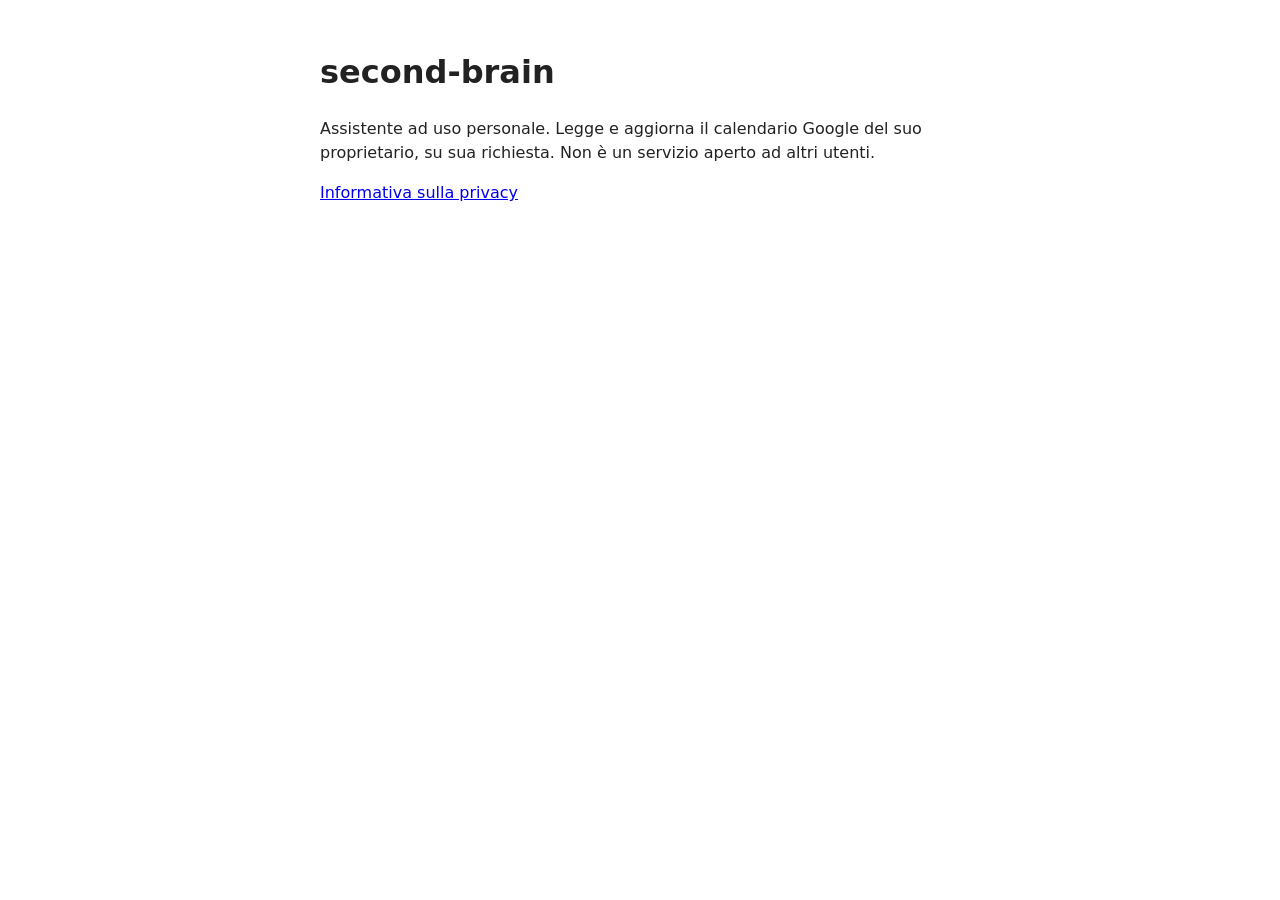
==== index.html @ 84aa8bb6 "Pagine di second-brain Co-Authored-By: Claude Opus 5.5 <noreply@anthropic.com>" ====
<!doctype html>
<html lang="it">
<head>
<meta charset="utf-8">
<meta name="viewport" content="width=device-width, initial-scale=1">
<title>second-brain</title>
<style>body{font:16px/1.5 system-ui,sans-serif;max-width:40rem;margin:3rem auto;padding:0 1rem;color:#222;background:#fff}</style>
</head>
<body>
<h1>second-brain</h1>
<p>Assistente ad uso personale. Legge e aggiorna il calendario Google del suo proprietario, su sua richiesta. Non è un servizio aperto ad altri utenti.</p>
<p><a href="privacy.html">Informativa sulla privacy</a></p>
</body>
</html>
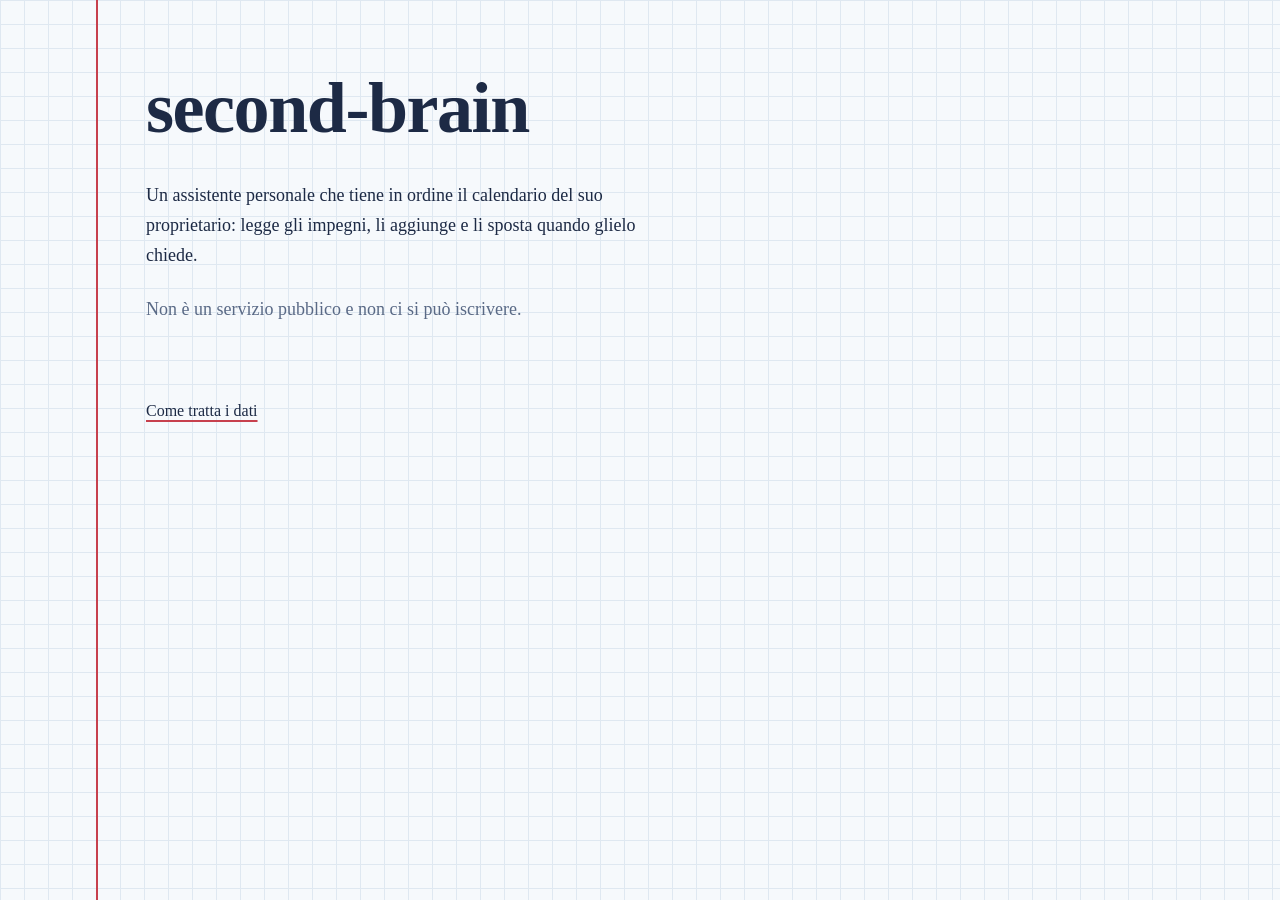
==== commit 7c2f1eef: "Pagine più curate, non indicizzabili Co-Authored-By: Claude Opus 5.5 <noreply@anthropic.com>" ====
--- a/index.html
+++ b/index.html
@@ -3,12 +3,16 @@
 <head>
 <meta charset="utf-8">
 <meta name="viewport" content="width=device-width, initial-scale=1">
+<meta name="robots" content="noindex, nofollow">
 <title>second-brain</title>
-<style>body{font:16px/1.5 system-ui,sans-serif;max-width:40rem;margin:3rem auto;padding:0 1rem;color:#222;background:#fff}</style>
+<link rel="stylesheet" href="style.css">
 </head>
 <body>
+<main>
 <h1>second-brain</h1>
-<p>Assistente ad uso personale. Legge e aggiorna il calendario Google del suo proprietario, su sua richiesta. Non è un servizio aperto ad altri utenti.</p>
-<p><a href="privacy.html">Informativa sulla privacy</a></p>
+<p>Un assistente personale che tiene in ordine il calendario del suo proprietario: legge gli impegni, li aggiunge e li sposta quando glielo chiede.</p>
+<p class="sotto">Non è un servizio pubblico e non ci si può iscrivere.</p>
+<footer><a href="privacy.html">Come tratta i dati</a></footer>
+</main>
 </body>
 </html>
--- a/style.css
+++ b/style.css
@@ -0,0 +1,73 @@
+/* Un foglio di quaderno a quadretti, con il margine rosso. Niente font né risorse esterne. */
+:root {
+  --carta: #f6f9fc;
+  --quadretto: #dfe8f1;
+  --inchiostro: #1d2a45;
+  --matita: #5a6a86;
+  --margine: #c7404d;
+  --q: 24px;
+  color-scheme: light dark;
+}
+@media (prefers-color-scheme: dark) {
+  :root {
+    --carta: #121a2b;
+    --quadretto: #1e2940;
+    --inchiostro: #e4ebf5;
+    --matita: #9aa8c0;
+    --margine: #e0646f;
+  }
+}
+
+* { box-sizing: border-box; }
+
+html {
+  background-color: var(--carta);
+  background-image:
+    linear-gradient(var(--quadretto) 1px, transparent 1px),
+    linear-gradient(90deg, var(--quadretto) 1px, transparent 1px);
+  background-size: var(--q) var(--q);
+}
+
+body {
+  margin: 0;
+  min-height: 100vh;
+  color: var(--inchiostro);
+  font-family: "Iowan Old Style", "Charter", "Bitstream Charter", "Sitka Text", Cambria, Georgia, serif;
+  font-size: 1.125rem;
+  line-height: calc(var(--q) * 1.25);
+  /* il margine del quaderno */
+  border-left: 2px solid var(--margine);
+  margin-left: clamp(16px, 8vw, 96px);
+  padding: calc(var(--q) * 3) clamp(16px, 5vw, 48px) calc(var(--q) * 2);
+}
+
+main { max-width: 34rem; }
+
+h1 {
+  font-size: clamp(2.6rem, 9vw, 4.5rem);
+  line-height: 1;
+  font-weight: 700;
+  letter-spacing: -0.02em;
+  margin: 0 0 calc(var(--q) * 1.5);
+}
+
+h2 {
+  font-size: 1.125rem;
+  font-weight: 700;
+  margin: calc(var(--q) * 1.5) 0 calc(var(--q) * 0.25);
+}
+
+p { margin: 0 0 var(--q); }
+
+.sotto { color: var(--matita); }
+
+a {
+  color: var(--inchiostro);
+  text-decoration-color: var(--margine);
+  text-decoration-thickness: 2px;
+  text-underline-offset: 4px;
+}
+a:hover { color: var(--margine); }
+a:focus-visible { outline: 2px solid var(--margine); outline-offset: 3px; border-radius: 2px; }
+
+footer { margin-top: calc(var(--q) * 3); font-size: 1rem; color: var(--matita); }
